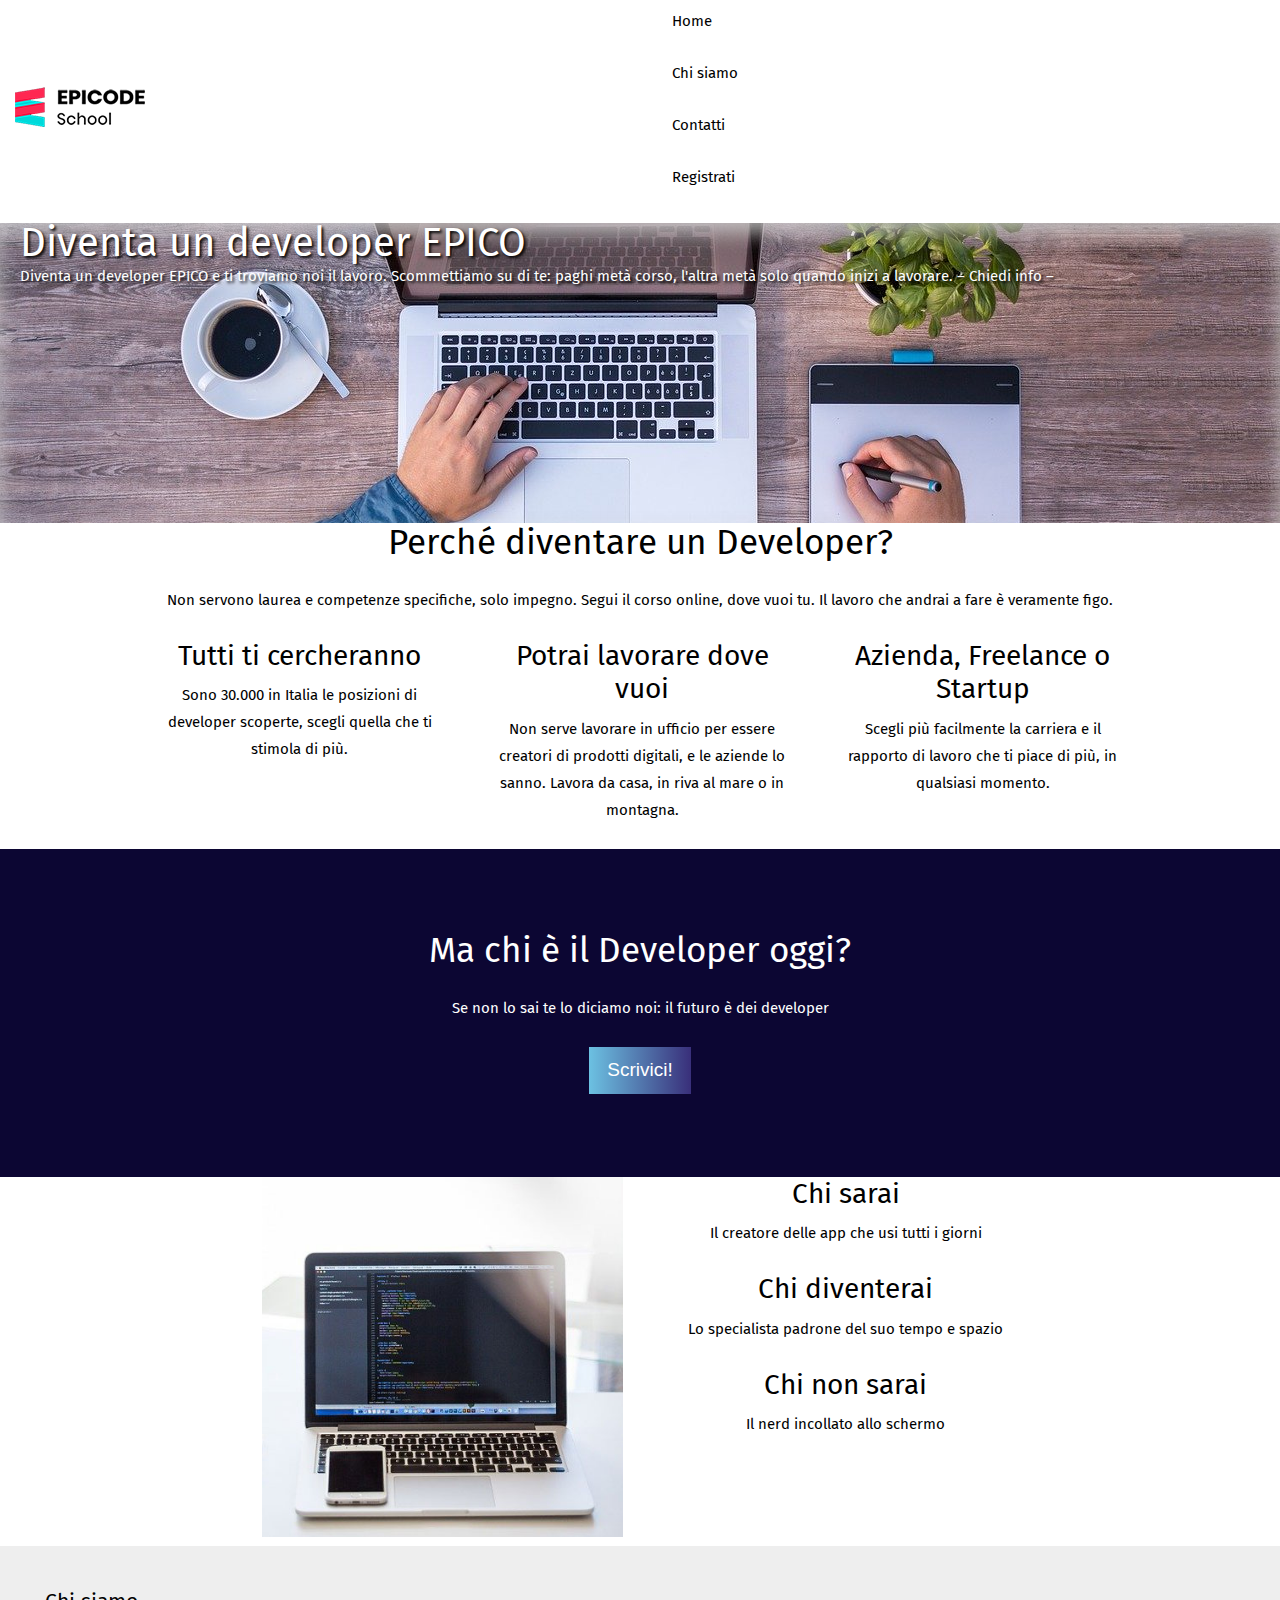
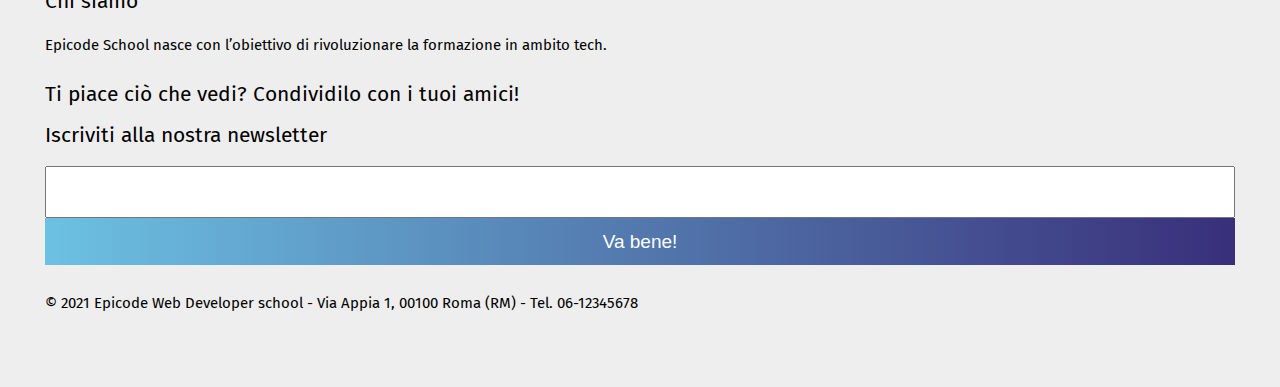
==== index.html @ 1f6d340f "Inizializzazione repository." ====
<!DOCTYPE html>
<html lang="it">

<head>
  <meta charset="UTF-8">
  <meta name="viewport" content="width=device-width,initial-scale=1">
  <meta name="description" content="">
  <link rel="stylesheet" href="assets/css/reset.css">
  <link rel="stylesheet" href="assets/css/stile.css">
  <link rel="stylesheet" href="https://use.fontawesome.com/releases/v5.15.4/css/all.css"
    integrity="sha384-DyZ88mC6Up2uqS4h/KRgHuoeGwBcD4Ng9SiP4dIRy0EXTlnuz47vAwmeGwVChigm" crossorigin="anonymous" />
  <link rel="stylesheet" href="https://cdn.lineicons.com/3.0/lineicons.css">
  <title>Epicode - Formazione Web Developer</title>
  <meta name="description" content="Epicode School: il punto di partenza per la tua professione di Developer.">
</head>

<body>

  <header>
    <div>
      <img src="assets/images/logo.png" alt="Logo di Epicode">
    </div>
    <nav>
      <p>Home</p>
      <p>Chi siamo</p>
      <p>Contatti</p>
      <p>Registrati</p>
    </nav>
    <i class="lni lni-more-alt"></i>
  </header>

  <main>
    <div class="container">
      <div class="elemento" id="banner">
        <h1>Diventa un developer EPICO</h1>
        <p>
          Diventa un developer EPICO e ti troviamo noi il lavoro. Scommettiamo su di te: paghi metà corso, l'altra metà
          solo
          quando inizi a lavorare.
          – Chiedi info –
        </p>
      </div>
      <div class="elemento">
        <h2>Perché diventare un Developer?</h2>
        <p>
          Non servono laurea e competenze specifiche, solo impegno.
          Segui il corso online, dove vuoi tu.
          Il lavoro che andrai a fare è veramente figo.
        </p>
      </div>
      <div class="elemento">
        <i class="lni lni-comments"></i>
        <h3>Tutti ti cercheranno</h3>
        <p>
          Sono 30.000 in Italia le posizioni di developer scoperte, scegli quella che ti stimola di più.
        </p>
      </div>
      <div class="elemento">
        <i class="lni lni-map-marker"></i>
        <h3>Potrai lavorare dove vuoi</h3>
        <p>
          Non serve lavorare in ufficio per essere creatori di prodotti digitali, e le aziende lo sanno. Lavora da casa,
          in riva al
          mare o in montagna.
        </p>
      </div>
      <div class="elemento">
        <i class="lni lni-consulting"></i>
        <h3>Azienda, Freelance o Startup</h3>
        <p>
          Scegli più facilmente la carriera e il rapporto di lavoro che ti piace di più, in qualsiasi momento.
        </p>
      </div>
      <div class="elemento">
        <h2>Ma chi è il Developer oggi?</h2>
        <p>
          Se non lo sai te lo diciamo noi: il futuro è dei developer
        </p>
        <button>Scrivici!</button>
      </div>


      <div class="elemento">
        <img src="assets/images/notebook.jpg" alt="Notebook">
      </div>
      <div class="elemento">
        <h3><i class="lni lni-happy"></i> Chi sarai</h3>
        <p>Il creatore delle app che usi tutti i giorni</p>
        <h3><i class="lni lni-cool"></i> Chi diventerai</h3>
        <p>Lo specialista padrone del suo tempo e spazio</p>
        <h3><i class="lni lni-suspect"></i> Chi non sarai</h3>
        <p>Il nerd incollato allo schermo</p>
      </div>

    </div>
  </main>

  <footer>
    <h4>Chi siamo</h4>
    <p>Epicode School nasce con l’obiettivo di rivoluzionare la formazione in ambito tech.</p>
    <h4>Ti piace ciò che vedi? Condividilo con i tuoi amici!</h4>
    <i class="lni lni-facebook-original"></i>
    <i class="lni lni-linkedin-original"></i>
    <i class="lni lni-instagram-filled"></i>

    <!-- FORM -->

    <form method="post" action="form.php" autocomplete="on">
      <fieldset>
        <label for="email">
          <h4>Iscriviti alla nostra newsletter</h4>
        </label>
        <input type="text" name="email" id="email">
        <button type="submit">Va bene!</button>
      </fieldset>
    </form>

    <!-- FINE FORM -->

    <p>© 2021 Epicode Web Developer school - Via Appia 1, 00100 Roma (RM) - Tel. 06-12345678</p>
  </footer>
</body>

</html>
---- assets/css/stile.css ----
@import url('https://fonts.googleapis.com/css2?family=Fira+Sans&display=swap');

/* IMPOSTAZIONI GENERALI */

html {
    font-size: 62.5%;
}

body {
    font-size: 1.5rem;
    font-family: 'Fira Sans', sans-serif;
    line-height: 1.8;
    color: #000;
    background-color: white;
}

h1 {
    line-height: 1;
    font-size: 4rem;
    margin-right: 80px;
}

h2 {
    line-height: 1.1;
    font-size: 3.5rem;
    margin-bottom: 25px;
}

h3 {
    font-size: 2.8rem;
    line-height: 1.2;
    margin-bottom: 10px;
}

h4 {
    font-size: 1.4em;
    margin-bottom: 20px;
    line-height: 1em;
}

p {
    margin-bottom: 25px;
}

a {
    color: #e42424;
}

p {
    margin-bottom: 25px;
}

body .lni {
    color:#e42424 ;
}

button {
    font-size: 1.9rem;
    color: white;
    background-image: linear-gradient(90deg, #6cc1e2, #392f7a);
    border: none;
    height: 2.5em;
}


/* HEADER */

header {
    display: flex;
    padding: 0.5em 1em;
    justify-content: space-between;
    align-items: center;
}

/* MAIN */

main {
    width: 100%;
}

main button {
    padding: 0 18px;
}

main .lni-comments, main .lni-map-marker, main .lni-consulting {
    font-size: 2.8em;
}



/* GRID */

.container {
    display: grid;
    width: 100%;
    grid-template-columns: 100%;
    grid-template-areas:
        "uno"
        "due"
        "tre"
        "quattro"
        "cinque"
        "sei"
        "sette"
        "otto"
}

.container > div:first-of-type {
    background-image: url("../images/banner.jpg");
    box-shadow: inset 0px 10px 20px #d3d3d3cd;
    background-repeat: no-repeat;
    background-size: cover;
    background-position: center;
    color: white;
    text-shadow: 2px 2px 3px black;
    text-align: left;
}

.elemento {
    padding: 0 1.3em;
    text-align: center;
}

.elemento:nth-child(1) {
    grid-area: uno;
}
.elemento:nth-child(2) {
    grid-area: due;
}
.elemento:nth-child(3) {
    grid-area: tre;
}
.elemento:nth-child(4) {
    grid-area: quattro;
}
.elemento:nth-child(5) {
    grid-area: cinque;
}
.elemento:nth-child(6) {
    grid-area: sei;
    padding-top: 5.5em;
    padding-bottom: 5.5em;
    color: white;
    background-color:#0c0633;
}
.elemento:nth-child(7) {
    grid-area: sette;
}
.elemento:nth-child(8) {
    grid-area: otto;
}

.elemento:nth-child(7) img {
    width: 100%;
}

@media screen and (min-width: 1200px){
    .container {
        grid-template-areas: 
        "uno uno uno uno uno uno uno uno uno uno uno uno"
        "due due due due due due due due due due due due"
        ". tre tre tre quattro quattro quattro quattro cinque cinque cinque ."
        "sei sei sei sei sei sei sei sei sei sei sei sei"
        ". . sette sette sette sette otto otto otto otto . ."
    }
}


/* FORM */

input {
    height: 3.4em;
}

fieldset {
    display: flex;
    flex-direction: column;
}

form {
    margin-bottom: 25px;
}

/* FOOTER */

footer {
    background-color: rgb(238, 238, 238);
    padding: 3em;
}

footer p {
    margin-bottom: 25px;
}

footer .lni {
    font-size: 2em;
    margin-bottom: 50px;
}



/* RESPONSIVE */

@media screen and (max-width: 480px) {
    nav {
        display: none;
    }
}

@media screen and (min-width: 1200px){

    .container {
        grid-template-columns: 10% auto auto auto auto auto auto auto auto auto auto 10%;
    }

    .elemento:nth-child(1) {
        height: 20em;
    }
}
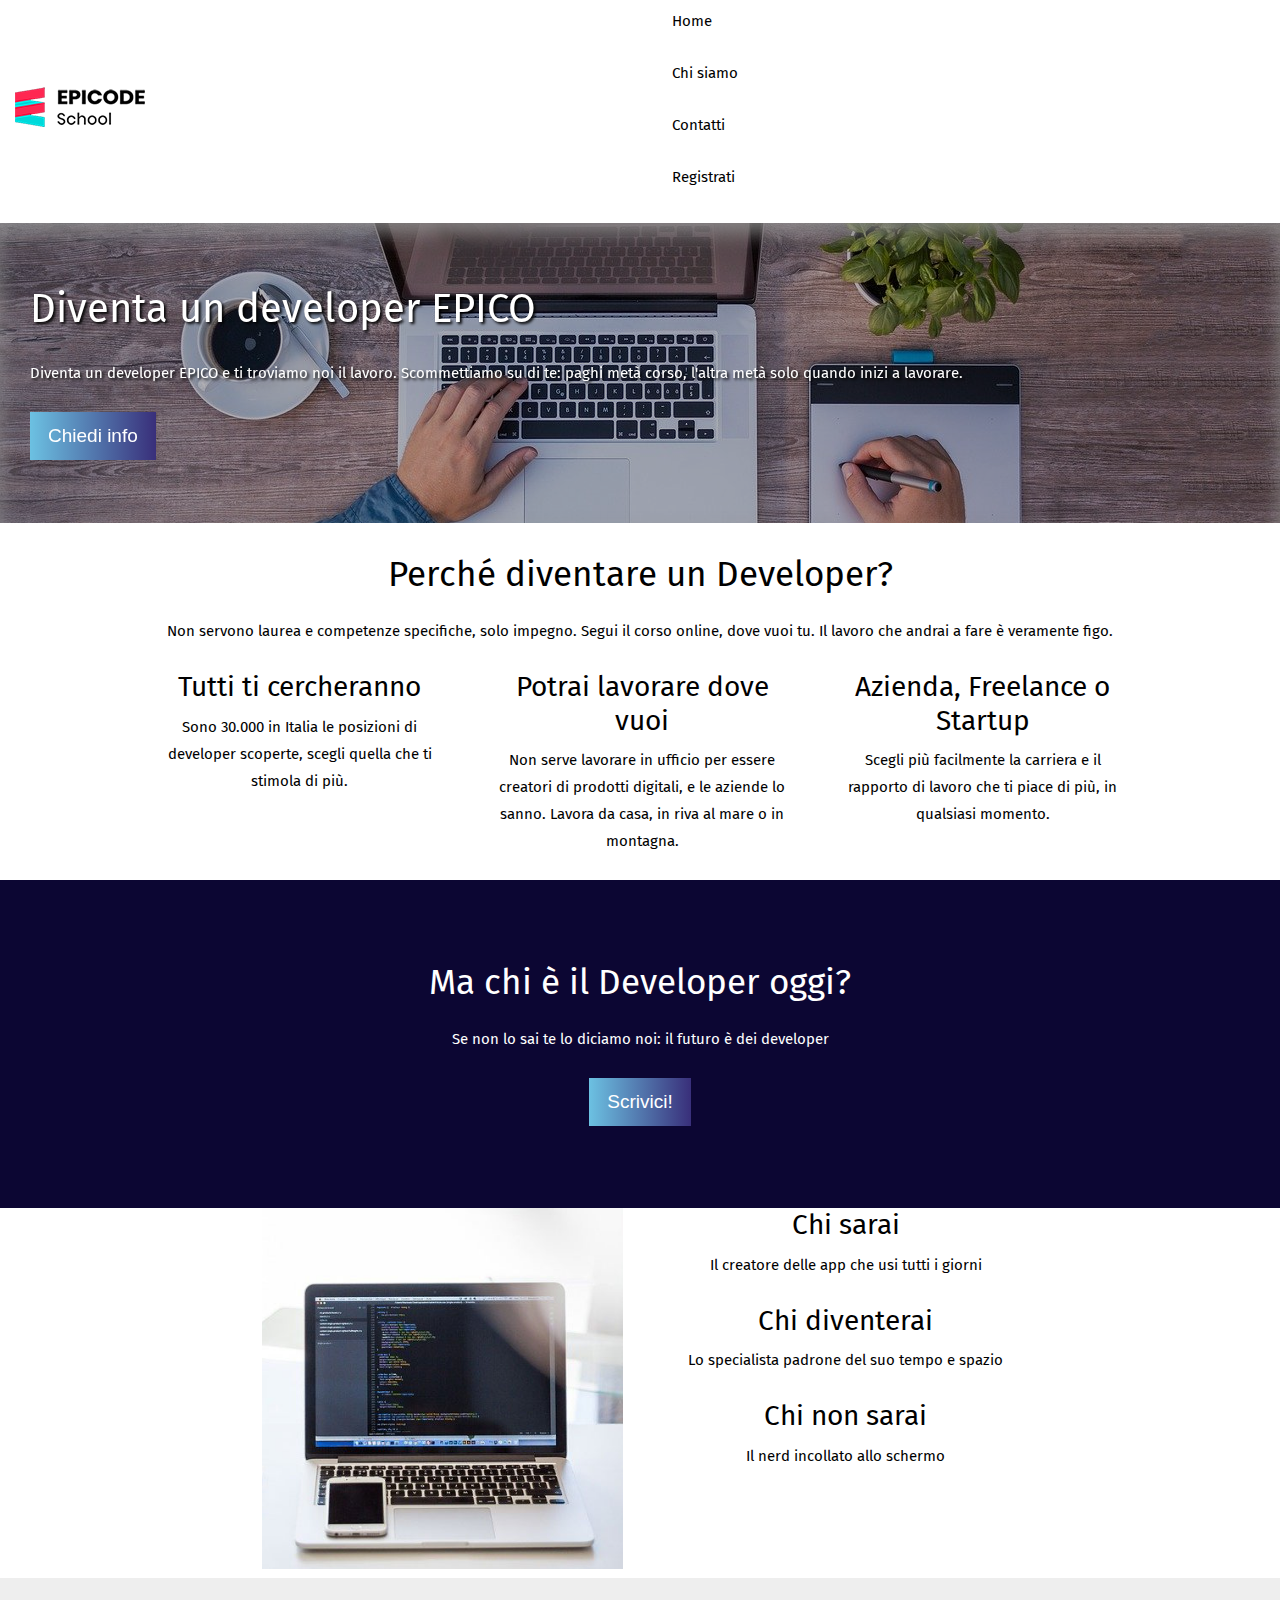
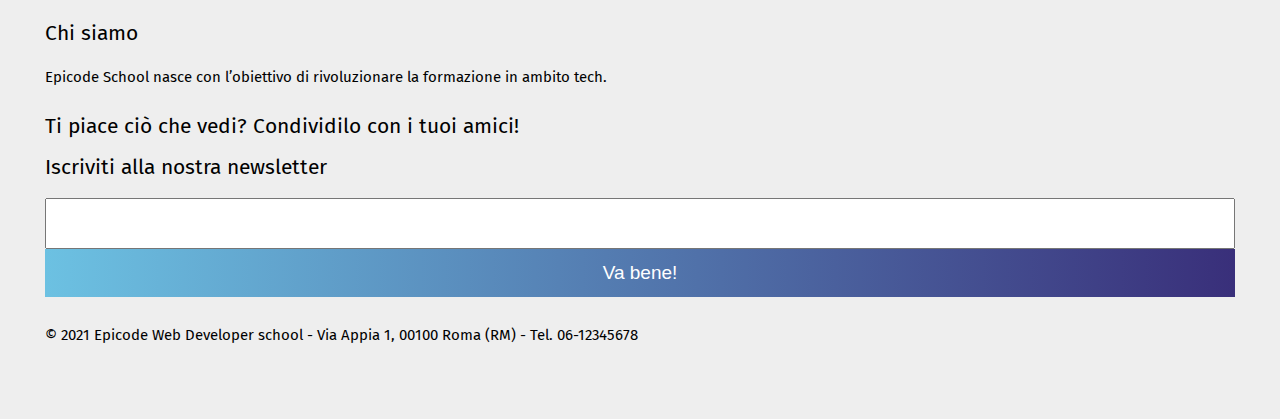
==== commit 8465a1de: "Index" ====
--- a/index.html
+++ b/index.html
@@ -32,13 +32,18 @@
   <main>
     <div class="container">
       <div class="elemento" id="banner">
-        <h1>Diventa un developer EPICO</h1>
-        <p>
-          Diventa un developer EPICO e ti troviamo noi il lavoro. Scommettiamo su di te: paghi metà corso, l'altra metà
-          solo
-          quando inizi a lavorare.
-          – Chiedi info –
-        </p>
+        <div id="banner-bg">
+        </div>
+        <div id="banner-text">
+          <h1>Diventa un developer EPICO</h1>
+          <p>
+            Diventa un developer EPICO e ti troviamo noi il lavoro. Scommettiamo su di te: paghi metà corso, l'altra
+            metà
+            solo
+            quando inizi a lavorare.
+          </p>
+          <button>Chiedi info</button>
+        </div>
       </div>
       <div class="elemento">
         <h2>Perché diventare un Developer?</h2>
--- a/assets/css/stile.css
+++ b/assets/css/stile.css
@@ -15,9 +15,10 @@
 }
 
 h1 {
-    line-height: 1;
+    line-height: 1.3em;
     font-size: 4rem;
     margin-right: 80px;
+    margin-bottom: 25px;
 }
 
 h2 {
@@ -79,7 +80,7 @@
 }
 
 main button {
-    padding: 0 18px;
+    padding: 0px 18px;
 }
 
 main .lni-comments, main .lni-map-marker, main .lni-consulting {
@@ -105,16 +106,28 @@
         "otto"
 }
 
-.container > div:first-of-type {
+#banner-bg {
     background-image: url("../images/banner.jpg");
-    box-shadow: inset 0px 10px 20px #d3d3d3cd;
     background-repeat: no-repeat;
     background-size: cover;
     background-position: center;
+    position: absolute;
+    width: 100%;
+    min-height: 19em;
+    max-height: 35em;
+    filter: brightness(70%);
+    box-shadow: inset 0px 10px 20px #d3d3d3cd;
+}
+
+#banner-text {
     color: white;
     text-shadow: 2px 2px 3px black;
     text-align: left;
-}
+    padding: 4em 1em 1em 2em;
+    filter: brightness(100%);
+    background-color: transparent;
+}
+
 
 .elemento {
     padding: 0 1.3em;
@@ -123,6 +136,8 @@
 
 .elemento:nth-child(1) {
     grid-area: uno;
+    padding: 0px;
+    margin-bottom: 80px;
 }
 .elemento:nth-child(2) {
     grid-area: due;
@@ -207,13 +222,40 @@
     }
 }
 
+@media screen and (max-width: 629px) {
+    #banner-bg {
+        height: 23em;
+    }
+}
+
+@media screen and (max-width: 520px) {
+    #banner-bg {
+        height: 25em;
+    }
+}
+
+@media screen and (max-width: 425px) {
+    #banner-bg {
+        height: 28em;
+    }
+}
+
+@media screen and (max-width: 363px) {
+    #banner-bg {
+        height: 33em;
+    }
+}
+
+@media screen and (min-width: 630px) {
+    #banner-bg {
+        height: 20em;
+    }
+}
+
 @media screen and (min-width: 1200px){
 
     .container {
         grid-template-columns: 10% auto auto auto auto auto auto auto auto auto auto 10%;
     }
 
-    .elemento:nth-child(1) {
-        height: 20em;
-    }
 }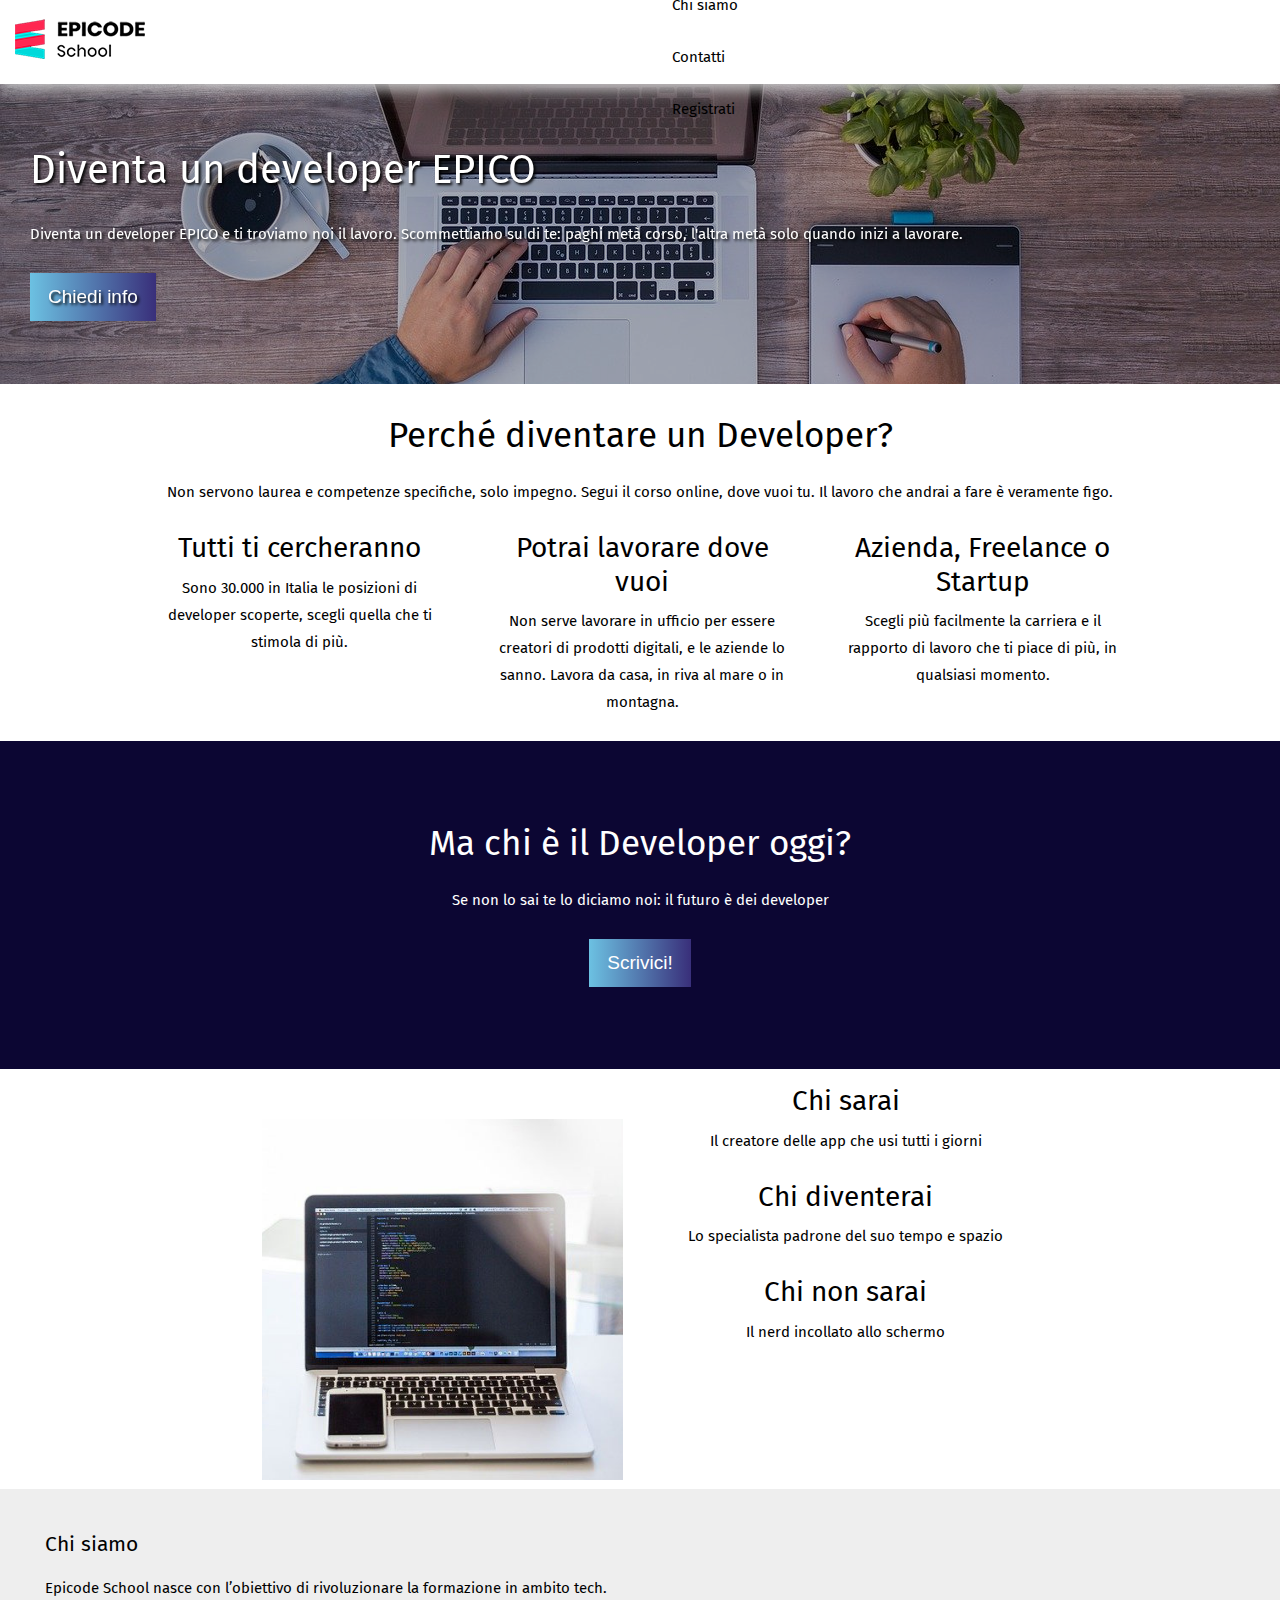
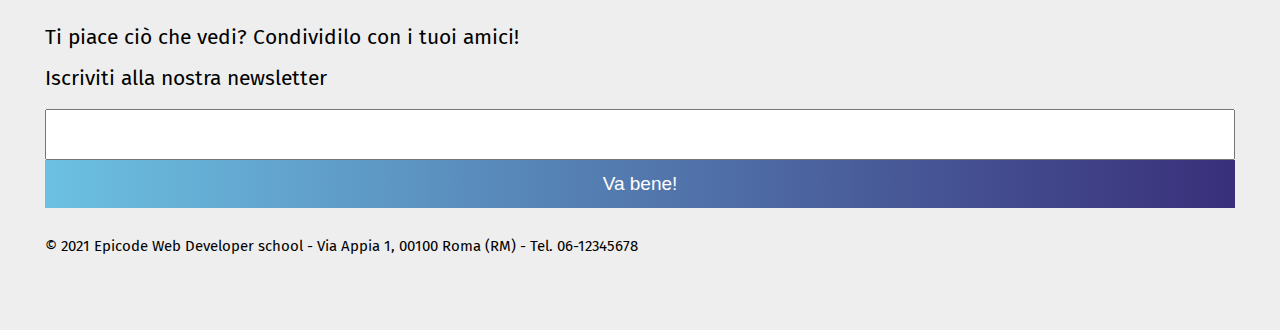
==== commit fe7a325b: "Miglioramenti" ====
--- a/index.html
+++ b/index.html
@@ -18,7 +18,7 @@
 
   <header>
     <div>
-      <img src="assets/images/logo.png" alt="Logo di Epicode">
+      <a href="#"><img src="assets/images/logo.png" alt="Logo di Epicode"></a>
     </div>
     <nav>
       <p>Home</p>
@@ -42,7 +42,7 @@
             solo
             quando inizi a lavorare.
           </p>
-          <button>Chiedi info</button>
+          <button type="button">Chiedi info</button>
         </div>
       </div>
       <div class="elemento">
@@ -81,7 +81,7 @@
         <p>
           Se non lo sai te lo diciamo noi: il futuro è dei developer
         </p>
-        <button>Scrivici!</button>
+        <button type="button">Scrivici!</button>
       </div>
 
 
--- a/assets/css/stile.css
+++ b/assets/css/stile.css
@@ -15,9 +15,9 @@
 }
 
 h1 {
-    line-height: 1.3em;
+    line-height: 1;
     font-size: 4rem;
-    margin-right: 80px;
+    margin-top: 50px;
     margin-bottom: 25px;
 }
 
@@ -63,15 +63,28 @@
     height: 2.5em;
 }
 
+button:hover {
+    cursor: pointer;
+}
+
 
 /* HEADER */
 
 header {
     display: flex;
-    padding: 0.5em 1em;
+    padding: 0.7em 1em 0.5em;
     justify-content: space-between;
     align-items: center;
-}
+    height: 4.4em;
+    box-shadow: 0px 5px 15px #d3d3d3;
+    z-index: 50;
+}
+
+header .lni-more-alt {
+    font-size: 2.2em;
+}
+
+
 
 /* MAIN */
 
@@ -106,6 +119,21 @@
         "otto"
 }
 
+.containerChiSiamo {
+    display: grid;
+    width: 100%;
+    grid-template-columns: 100%;
+    grid-template-areas:
+        "uno"
+        "due"
+        "tre"
+        "quattro"
+        "cinque"
+        "sei"
+        "sette"
+        "otto"
+}
+
 #banner-bg {
     background-image: url("../images/banner.jpg");
     background-repeat: no-repeat;
@@ -116,7 +144,7 @@
     min-height: 19em;
     max-height: 35em;
     filter: brightness(70%);
-    box-shadow: inset 0px 10px 20px #d3d3d3cd;
+    z-index: -1;
 }
 
 #banner-text {
@@ -128,16 +156,39 @@
     background-color: transparent;
 }
 
+#banner-text button {
+    text-shadow: 2px 2px 3px black;
+    animation: button-ani 3s infinite 0s;
+}
+
+#banner-text h1 {
+    line-height: 1.3em;
+    margin: 0px 80px 25px 0px;
+}
+
+@keyframes button-ani {
+    0% {box-shadow: 0px 0px 0px #d3d3d3;}
+    50% {box-shadow: #d3d3d3;}
+    100% {box-shadow: 0px 0px 50px transparent;}
+  }
+
+  #banner {    
+    padding: 0px;
+    margin-bottom: 80px;
+  }
+
 
 .elemento {
     padding: 0 1.3em;
     text-align: center;
 }
 
+.elemento img {
+    width: 100%;
+}
+
 .elemento:nth-child(1) {
     grid-area: uno;
-    padding: 0px;
-    margin-bottom: 80px;
 }
 .elemento:nth-child(2) {
     grid-area: due;
@@ -150,6 +201,7 @@
 }
 .elemento:nth-child(5) {
     grid-area: cinque;
+    margin-bottom: 25px;
 }
 .elemento:nth-child(6) {
     grid-area: sei;
@@ -163,10 +215,12 @@
 }
 .elemento:nth-child(8) {
     grid-area: otto;
+    margin-top: 15px;
+    margin-bottom: 15px;
 }
 
 .elemento:nth-child(7) img {
-    width: 100%;
+    margin-top: 50px;
 }
 
 @media screen and (min-width: 1200px){
@@ -181,9 +235,10 @@
 }
 
 
+
 /* FORM */
 
-input {
+footer input {
     height: 3.4em;
 }
 
@@ -192,9 +247,53 @@
     flex-direction: column;
 }
 
-form {
-    margin-bottom: 25px;
-}
+footer form {
+    margin-bottom: 25px;
+}
+
+#form-contatti fieldset {
+    height: 500px;
+    justify-content: space-between;
+}
+
+
+
+/* TABELLA */
+
+table {
+    margin-top: 5em;
+    margin-bottom: 40px;
+    text-align: left;
+}
+
+caption {
+    font-size: 2.6rem;
+}
+
+tr {
+    padding: 5px;
+}
+
+td {
+    padding: 5px 10px;
+}
+
+td:nth-child(odd) {
+    font-weight: bold;
+    padding: 5px 0px 5px 10px;
+}
+
+tr:nth-child(6n-5) {
+    background-color: #d2dce7;
+}
+tr:nth-child(6n-4) {
+    background-color: #d2dce7;
+}
+tr:nth-child(6n-3) {
+    background-color: #d2dce7;
+}
+
+
 
 /* FOOTER */
 
@@ -214,6 +313,7 @@
 
 
 
+
 /* RESPONSIVE */
 
 @media screen and (max-width: 480px) {
@@ -240,7 +340,13 @@
     }
 }
 
-@media screen and (max-width: 363px) {
+@media screen and (max-width: 362px) {
+    #banner-bg {
+        height: 30em;
+    }
+}
+
+@media screen and (max-width: 320px) {
     #banner-bg {
         height: 33em;
     }
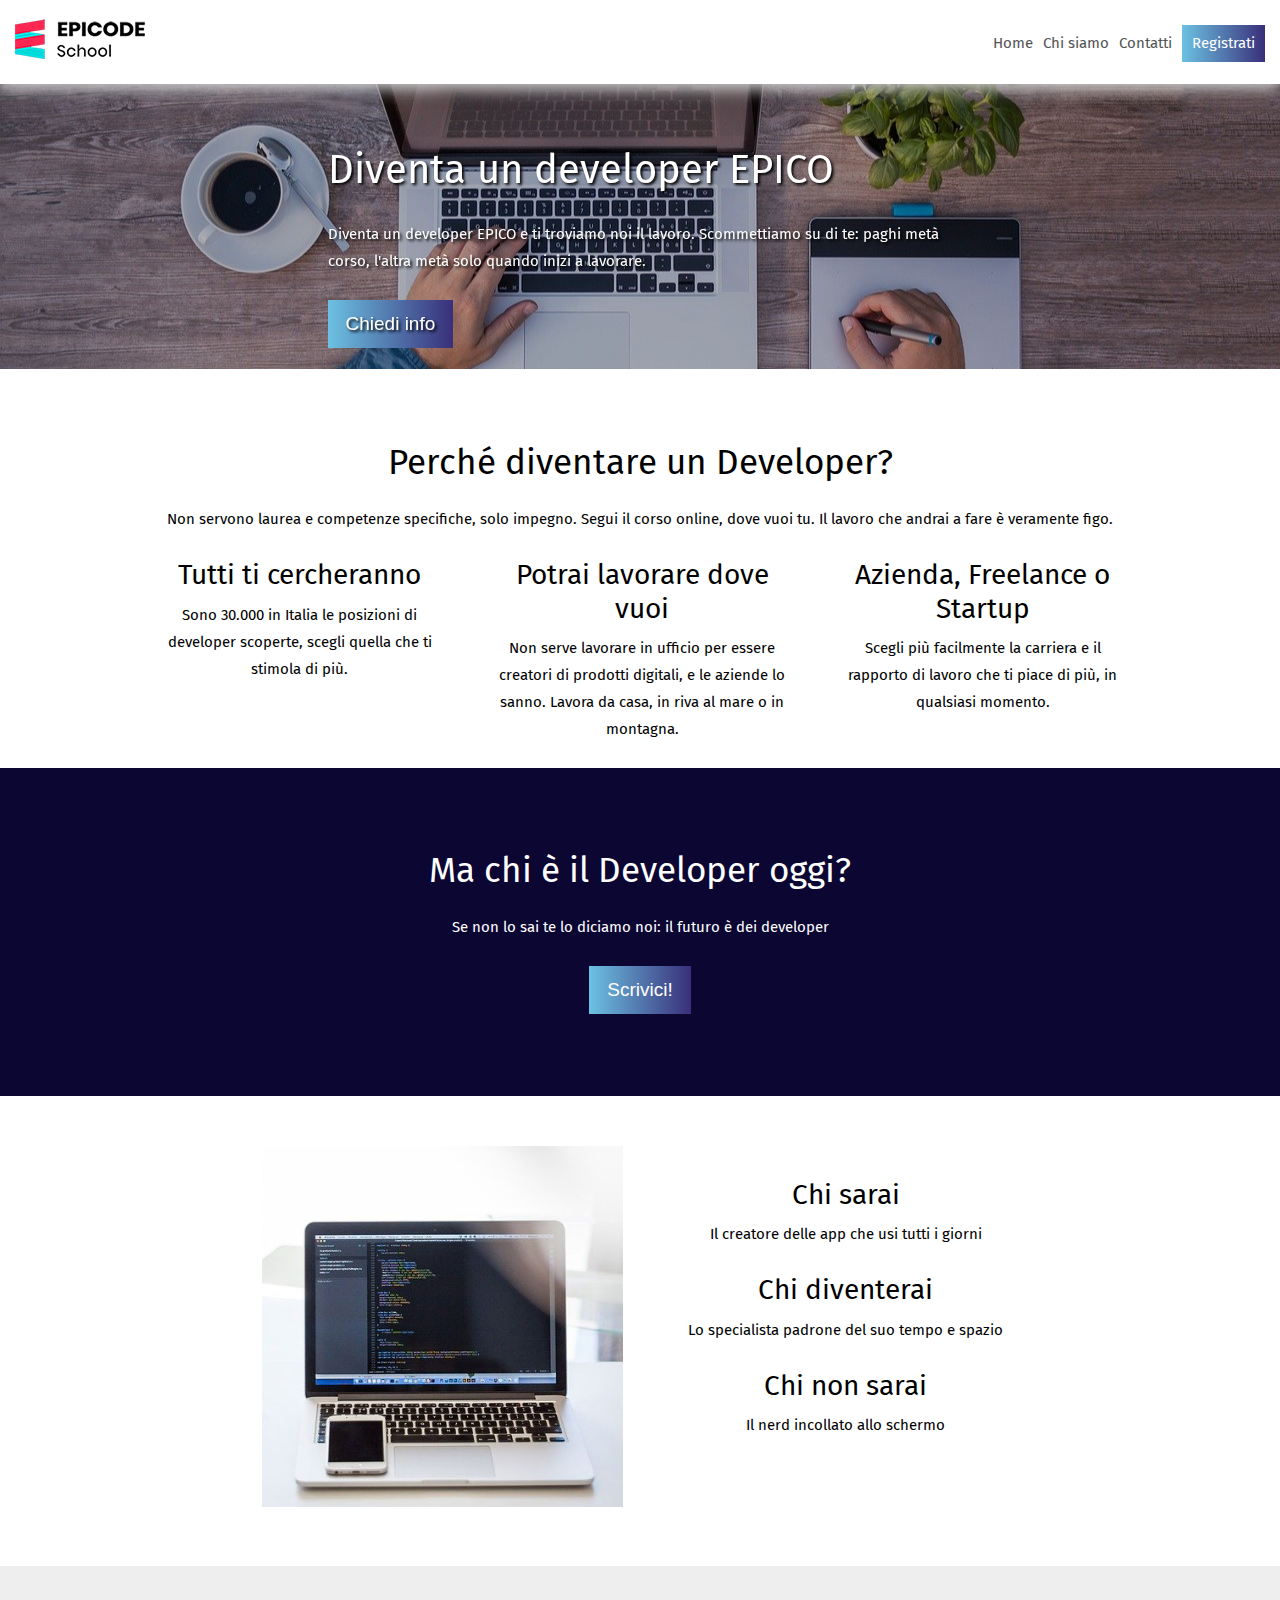
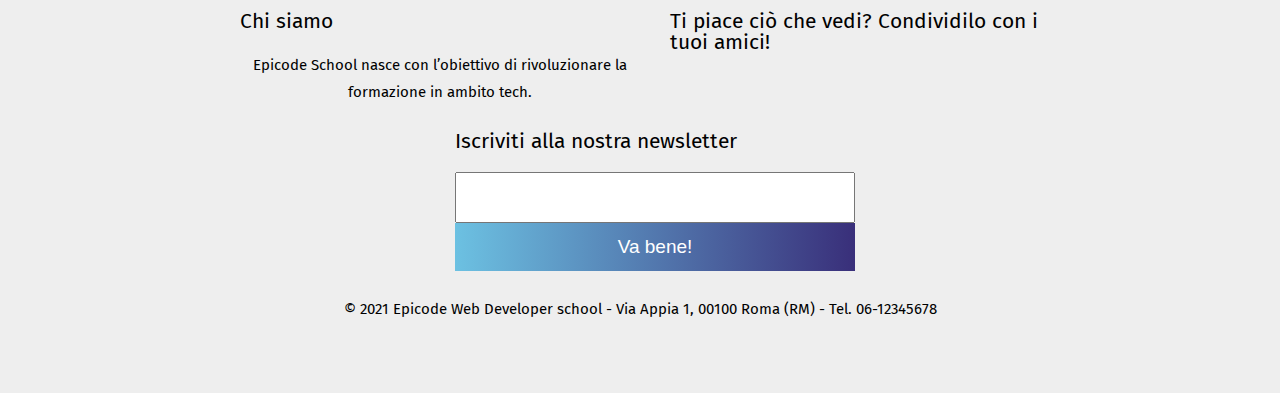
==== commit c6113760: "Vabbè..." ====
--- a/index.html
+++ b/index.html
@@ -101,24 +101,31 @@
   </main>
 
   <footer>
-    <h4>Chi siamo</h4>
-    <p>Epicode School nasce con l’obiettivo di rivoluzionare la formazione in ambito tech.</p>
-    <h4>Ti piace ciò che vedi? Condividilo con i tuoi amici!</h4>
-    <i class="lni lni-facebook-original"></i>
-    <i class="lni lni-linkedin-original"></i>
-    <i class="lni lni-instagram-filled"></i>
+    <div id="footer-flex">
+      <div>
+        <h4>Chi siamo</h4>
+        <p>Epicode School nasce con l’obiettivo di rivoluzionare la formazione in ambito tech.</p>
+      </div>
+      <div>
+        <h4>Ti piace ciò che vedi? Condividilo con i tuoi amici!</h4>
+        <i class="lni lni-facebook-original"></i>
+        <i class="lni lni-linkedin-original"></i>
+        <i class="lni lni-instagram-filled"></i>
+      </div>
 
-    <!-- FORM -->
-
-    <form method="post" action="form.php" autocomplete="on">
-      <fieldset>
-        <label for="email">
-          <h4>Iscriviti alla nostra newsletter</h4>
-        </label>
-        <input type="text" name="email" id="email">
-        <button type="submit">Va bene!</button>
-      </fieldset>
-    </form>
+      <!-- FORM -->
+      <div>
+        <form method="post" action="form.php" autocomplete="on">
+          <fieldset>
+            <label for="email">
+              <h4>Iscriviti alla nostra newsletter</h4>
+            </label>
+            <input type="text" name="email" id="email">
+            <button type="submit">Va bene!</button>
+          </fieldset>
+        </form>
+      </div>
+    </div>
 
     <!-- FINE FORM -->
 
--- a/assets/css/stile.css
+++ b/assets/css/stile.css
@@ -82,6 +82,24 @@
 
 header .lni-more-alt {
     font-size: 2.2em;
+}
+
+nav {
+    display: flex;
+    justify-content: space-between;
+    align-items: center;
+    color: #545454;
+}
+
+nav p {
+    margin-left: 10px;
+    margin-bottom: 0;
+}
+
+nav p:last-of-type {
+    color: white;
+    background-image: linear-gradient(90deg, #6cc1e2, #392f7a);
+    padding: 5px 10px;
 }
 
 
@@ -185,6 +203,7 @@
 
 .elemento img {
     width: 100%;
+    max-width: 400px;
 }
 
 .elemento:nth-child(1) {
@@ -251,11 +270,30 @@
     margin-bottom: 25px;
 }
 
+#banner-text {
+    width: 50%;
+    margin: 0 auto;
+}
+
 #form-contatti fieldset {
-    height: 500px;
+    height: 270px;
     justify-content: space-between;
 }
 
+#form-contatti input {
+    height: 2.4em;
+    justify-content: space-between;
+}
+
+#form-contatti button {
+    width: fit-content;
+    margin: 0 auto;
+    margin-bottom: 30px;
+}
+
+input:placeholder-shown, textarea:placeholder-shown {
+    font-style: italic;
+ }
 
 
 /* TABELLA */
@@ -304,6 +342,7 @@
 
 footer p {
     margin-bottom: 25px;
+    text-align: center;
 }
 
 footer .lni {
@@ -311,6 +350,17 @@
     margin-bottom: 50px;
 }
 
+#footer-flex {
+    display: flex;
+    flex-wrap: wrap;
+    justify-content: center;
+}
+
+#footer-flex div {
+    width: 400px;
+    margin-left: 30px;
+}
+
 
 
 
@@ -322,39 +372,52 @@
     }
 }
 
+@media screen and (min-width: 481px) {
+    header .lni-more-alt {
+        display: none;
+    }
+}
+
+
 @media screen and (max-width: 629px) {
     #banner-bg {
-        height: 23em;
+        height: 33em;
     }
 }
 
 @media screen and (max-width: 520px) {
     #banner-bg {
-        height: 25em;
+        height: 35em;
     }
 }
 
 @media screen and (max-width: 425px) {
     #banner-bg {
-        height: 28em;
+        height: 34em;
+    }
+
+    #banner-text {
+        padding-top: 1em;
     }
 }
 
 @media screen and (max-width: 362px) {
     #banner-bg {
-        height: 30em;
+        height: 36em;
+    }
+
+    #banner-text {
+        padding-top: 1em;
     }
 }
 
 @media screen and (max-width: 320px) {
     #banner-bg {
-        height: 33em;
-    }
-}
-
-@media screen and (min-width: 630px) {
-    #banner-bg {
-        height: 20em;
+        height: 40em;
+    }
+
+    #banner-text {
+        padding-top: 1em;
     }
 }
 
@@ -364,4 +427,12 @@
         grid-template-columns: 10% auto auto auto auto auto auto auto auto auto auto 10%;
     }
 
+    .elemento:nth-child(8) {
+        margin-top: 20%;
+    }
+
+    .elemento img {
+        margin-bottom: 50px;
+    }
+
 }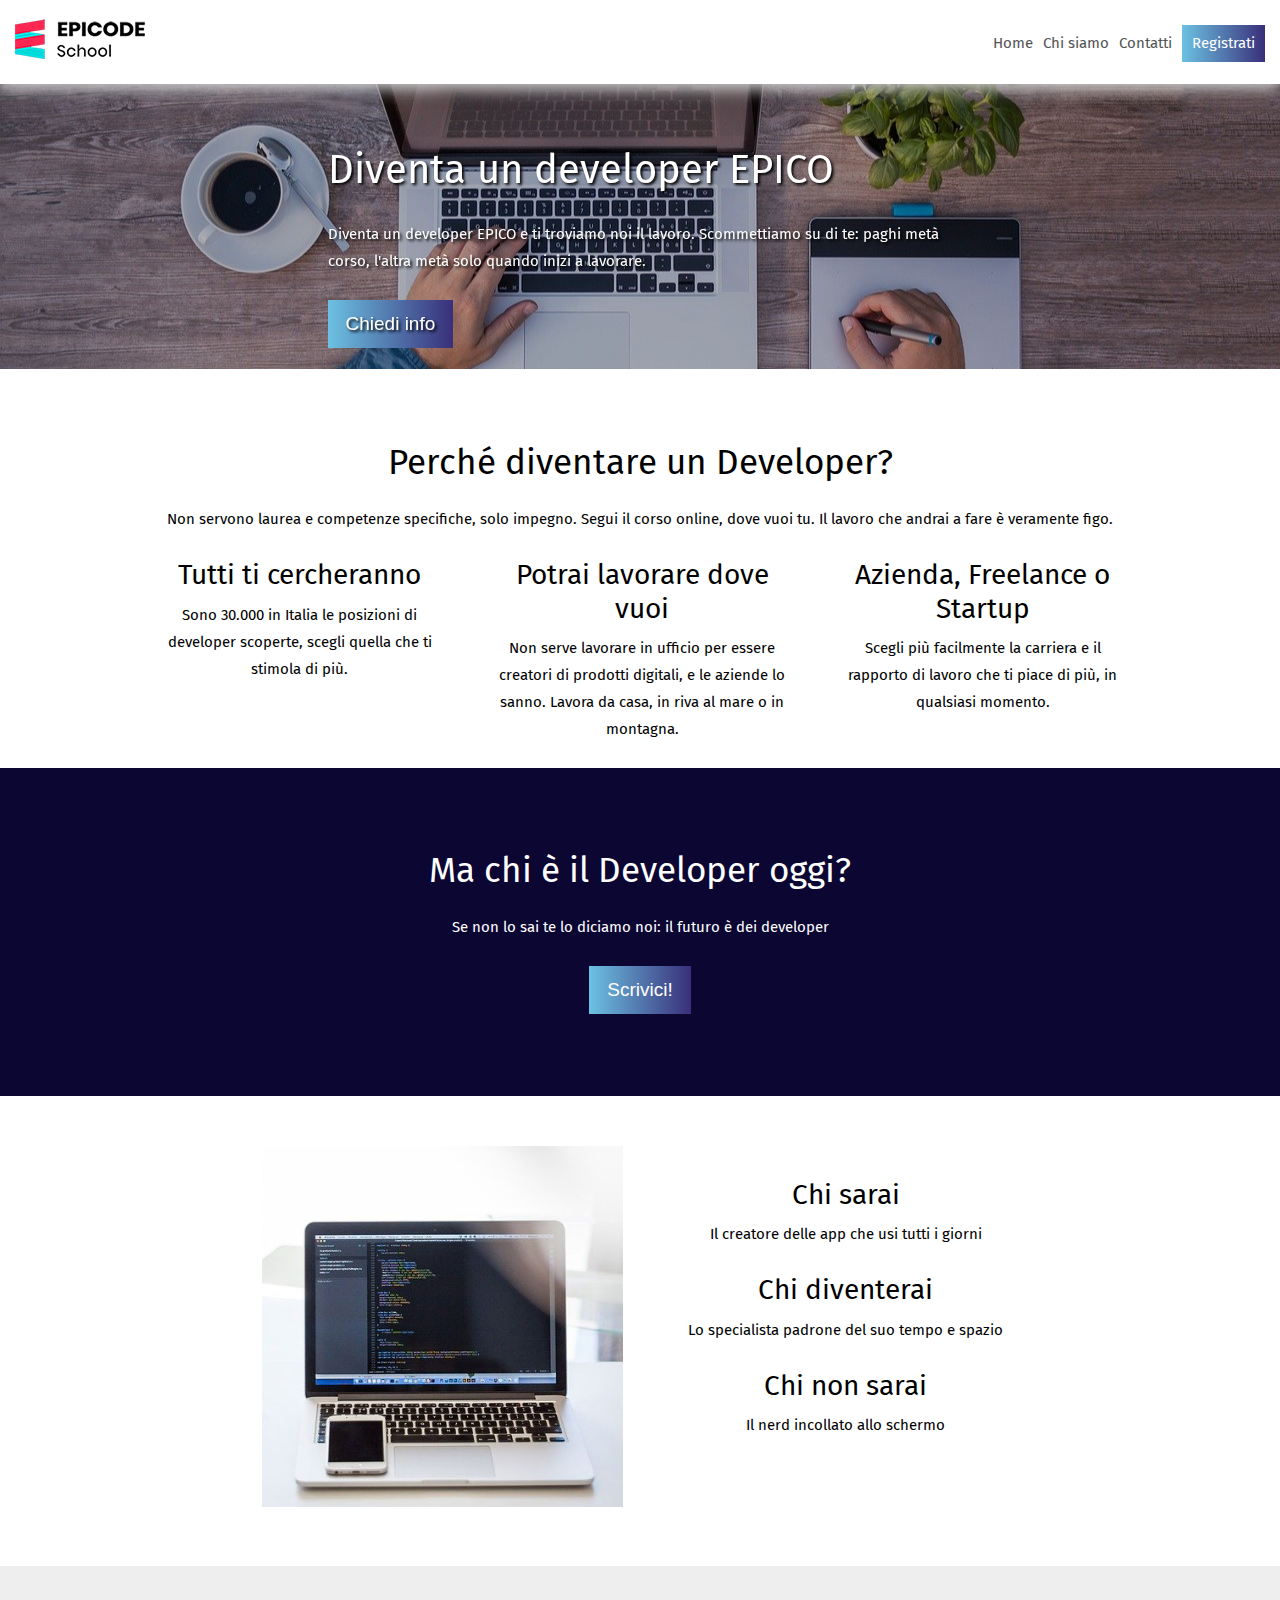
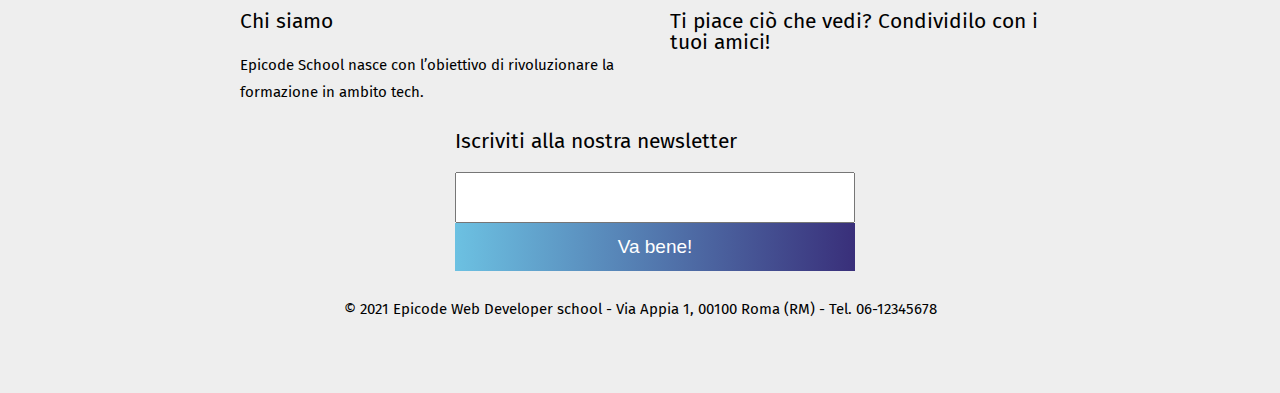
==== commit 22b90216: "Index finito." ====
--- a/index.html
+++ b/index.html
@@ -129,7 +129,7 @@
 
     <!-- FINE FORM -->
 
-    <p>© 2021 Epicode Web Developer school - Via Appia 1, 00100 Roma (RM) - Tel. 06-12345678</p>
+    <p id="credits" >© 2021 Epicode Web Developer school - Via Appia 1, 00100 Roma (RM) - Tel. 06-12345678</p>
   </footer>
 </body>
 
--- a/assets/css/stile.css
+++ b/assets/css/stile.css
@@ -117,7 +117,6 @@
 main .lni-comments, main .lni-map-marker, main .lni-consulting {
     font-size: 2.8em;
 }
-
 
 
 /* GRID */
@@ -137,21 +136,6 @@
         "otto"
 }
 
-.containerChiSiamo {
-    display: grid;
-    width: 100%;
-    grid-template-columns: 100%;
-    grid-template-areas:
-        "uno"
-        "due"
-        "tre"
-        "quattro"
-        "cinque"
-        "sei"
-        "sette"
-        "otto"
-}
-
 #banner-bg {
     background-image: url("../images/banner.jpg");
     background-repeat: no-repeat;
@@ -342,7 +326,6 @@
 
 footer p {
     margin-bottom: 25px;
-    text-align: center;
 }
 
 footer .lni {
@@ -361,6 +344,13 @@
     margin-left: 30px;
 }
 
+footer #chisiamo {
+    text-align: left;
+}
+
+#credits {
+    text-align: center;
+}
 
 
 
@@ -378,46 +368,58 @@
     }
 }
 
-
-@media screen and (max-width: 629px) {
-    #banner-bg {
-        height: 33em;
-    }
-}
-
-@media screen and (max-width: 520px) {
-    #banner-bg {
-        height: 35em;
-    }
-}
-
-@media screen and (max-width: 425px) {
-    #banner-bg {
-        height: 34em;
-    }
-
+@media screen and (max-width: 949px) {
+    #banner-bg {
+        height: 21em;
+    }
+}
+
+@media screen and (max-width: 1169px) {
     #banner-text {
         padding-top: 1em;
     }
 }
 
-@media screen and (max-width: 362px) {
-    #banner-bg {
-        height: 36em;
+@media screen and (max-width: 759px) {
+    #banner-bg {
+        height: 27em;
     }
 
     #banner-text {
-        padding-top: 1em;
-    }
-}
-
-@media screen and (max-width: 320px) {
-    #banner-bg {
-        height: 40em;
+        padding-top: 2em;
+    }
+}
+
+@media screen and (max-width: 550px) {
+    #banner-bg {
+        height: 21em;
     }
 
     #banner-text {
-        padding-top: 1em;
+        padding-top: 2em;
+        width: 90%;
+    }
+}
+
+@media screen and (max-width: 526px) {
+    #banner-bg {
+        height: 22em;
+    }
+
+    #banner-text {
+        padding-top: 2em;
+    }
+}
+
+@media screen and (max-width: 421px) {
+    #banner-bg {
+        height: 26em;
+    }
+}
+
+@media screen and (max-width: 352px) {
+    #banner-bg {
+        height: 28em;
     }
 }
 
